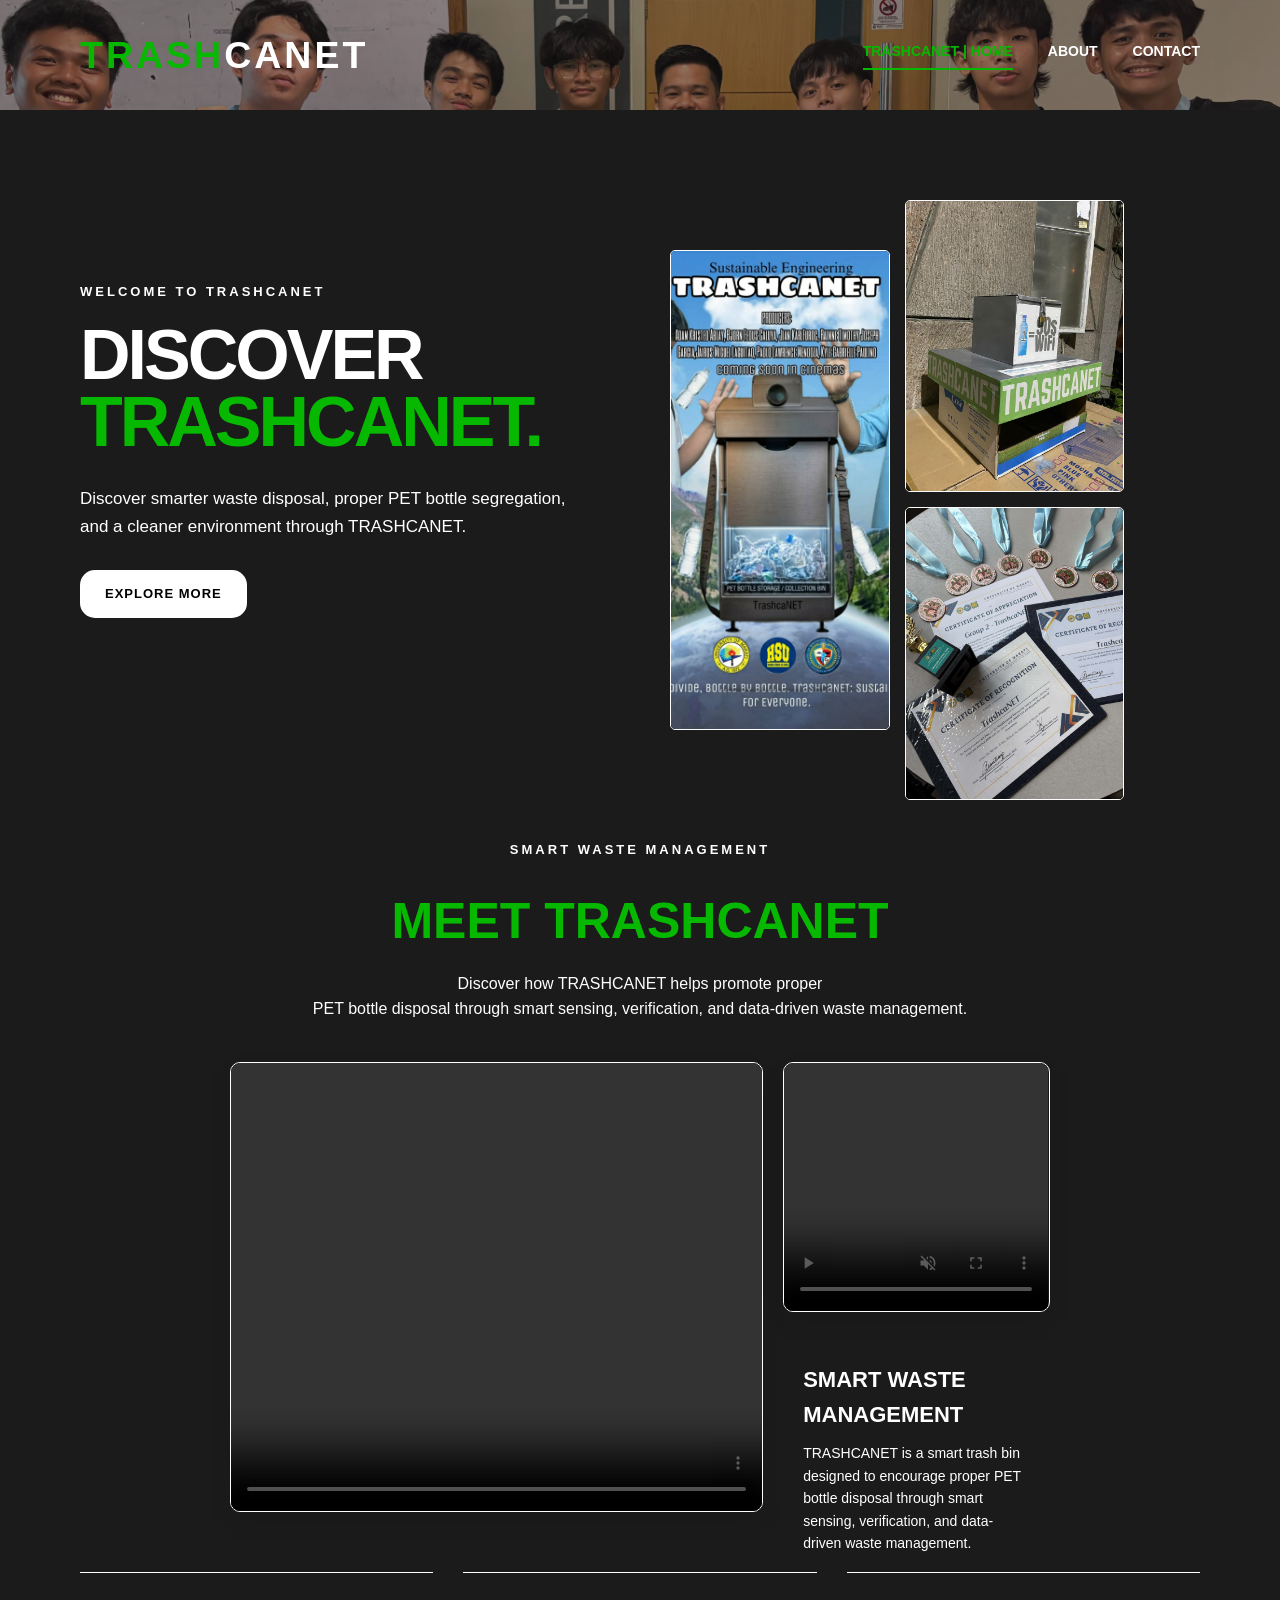
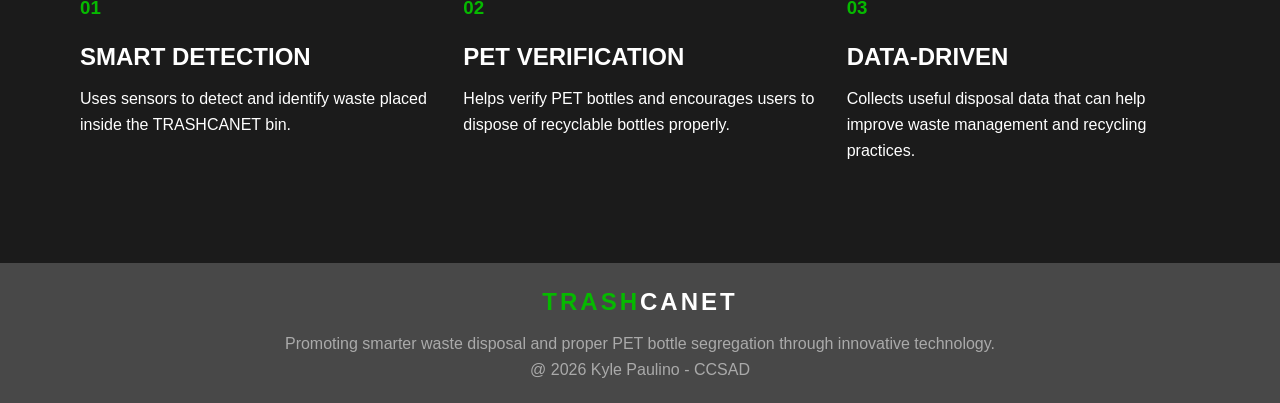
==== index.html @ 449b41c7 "Update index.html" ====
<!DOCTYPE html>
<html lang="en">

<head>
    <meta charset="UTF-8">
    <meta name="viewport" content="width=device-width, initial-scale=1.0">
    <title>TRASHCANET | HOME</title>
    <link rel="icon" type="image/png" href="IMAGES/icon2.png">
    <link rel="stylesheet" href="style.css">
</head>

<body>
    <!-- NAVIGATION -->
    <header>

        <nav class="navbar">

            <div class="logo">
                <h1>
                    <span class="trash">TRASH</span><span class="net">CANET</span>
                </h1>
            </div>

            <div class="nav-links">
                <a href="index.html" class="active">TRASHCANET | HOME</a>
                <a href="ABOUT.html">ABOUT</a>
                <a href="CONTACT.html">CONTACT</a>
            </div>
        </nav>
    </header>


    <!-- HOME SECTION -->
    <main>

        <section class="hero">

            <div class="hero-content">

                <p class="subtitle">
                    WELCOME TO TRASHCANET
                </p>

                <h1>
                    DISCOVER
                    <span>TRASHCANET.</span>
                </h1>

                <p class="description" style="color: white;">
                    Discover smarter waste disposal,
                    proper PET bottle segregation,
                    and a cleaner environment through TRASHCANET.

                </p>

                <a href="ABOUT.html" class="button" style="color: black;">
                    EXPLORE MORE
                </a>

            </div>


            <div class="hero-image">

                <img src="IMAGES/TCN1.jpg" style="height: 80%; margin-top: 50px;">

                <img src="IMAGES/TCN2.jpg" style="width: 200%; height: 100%;">

                <img src="IMAGES/TCN3.jpg" style="width: 200%; height: 100%;">

            </div>

        </section>


        <!-- VIDEO SECTION -->

        <section class="video-section">

            <p class="subtitle">
                SMART WASTE MANAGEMENT
            </p>

            <h2 style="color: #06b900;">
                MEET TRASHCANET
            </h2>

            <p class="section-text">
                Discover how TRASHCANET helps promote proper<br> PET bottle disposal
                through smart sensing, verification, and data-driven waste management.
            </p>


            <div class="video-layout">

                <!-- MAIN VIDEO -->
                <div class="main-video">
                    <video controls autoplay muted loop playsinline>
                        <source src="VIDEOS/SHISH.mp4" type="video/mp4">

                        Your browser does not support video.
                    </video>
                </div>


                <!-- SECONDARY VIDEO -->
                <div class="second-video">
                    <video controls muted>
                        <source src="VIDEOS/TCN2.mp4" type="video/mp4">

                        Your browser does not support video.
                    </video>
                </div>


                <!-- VIDEO DESCRIPTION -->
                <div class="video-description">




                    <h3>
                        SMART WASTE
                        MANAGEMENT
                    </h3>

                    <p>
                        TRASHCANET is a smart trash bin designed to encourage
                        proper PET bottle disposal through smart sensing,
                        verification, and data-driven waste management.
                    </p>

                </div>

            </div>

        </section>


        <!-- HIGHLIGHTS -->

        <section class="highlights">

            <div class="highlight">

                <h3>01</h3>

                <h2 style="color: #ffffff;">SMART DETECTION</h2>

                <p>
                    Uses sensors to detect and identify waste
                    placed inside the TRASHCANET bin.
                </p>

            </div>


            <div class="highlight">

                <h3>02</h3>

                <h2 style="color: #ffffff;">PET VERIFICATION</h2>

                <p>
                    Helps verify PET bottles and encourages users
                    to dispose of recyclable bottles properly.
                </p>

            </div>


            <div class="highlight">

                <h3>03</h3>

                <h2 style="color: #ffffff;">DATA-DRIVEN</h2>

                <p>
                    Collects useful disposal data that can help
                    improve waste management and recycling practices.
                </p>

            </div>

        </section>

    </main>



    <!-- FOOTER -->

    <footer>

        <h2>
            <span class="trash1">TRASH</span><span class="net1">CANET</span>
        </h2>

        <p>
            Promoting smarter waste disposal and proper PET bottle
            segregation through innovative technology.
        </p>

        <p class="Kyle Paulino">
            @ 2026 Kyle Paulino - CCSAD
        </p>
    </footer>
</body>

</html>
---- style.css ----
/*RESET*/

* {
    margin: 0;
    padding: 0;
    box-sizing: border-box;
}


/*BODY*/

body {
    font-family: Arial, Helvetica, sans-serif;
    background-color: #1b1b1b;
    color: #1b1b1b;
    line-height: 1.6;
}


/* NAVIGATION*/

header {
    position: relative;
    min-height: 100px;
    overflow: hidden;
    background-color: #1b1b1b;
}

header::before {
    content: "";
    position: absolute;
    inset: 0;

    background-image: url("IMAGES/TCN4.jpg");
    background-size: cover;
    background-position: center;
    background-repeat: no-repeat;

    opacity: 0.5;
    z-index: 0;

    animation: moveBackground 6s ease-in-out infinite alternate;
}

header>* {
    position: relative;
    z-index: 1;
}

@keyframes moveBackground {
    from {
        background-position: center top;
    }

    to {
        background-position: center bottom;
    }
}


.navbar {
    max-width: 1200px;
    margin: auto;
    padding: 25px 40px;
    display: flex;
    justify-content: space-between;
    align-items: center;
}


.logo {
    font-size: 25px;
    font-weight: bold;
    letter-spacing: 3px;
    color: white;
}

.trash {
    color: #06b900;
}

.net {
    color: white;
}

.nav-links {
    display: flex;
    gap: 35px;
}


.nav-links a {
    color: #ffffff;
    text-decoration: none;
    font-size: 14px;
    font-weight: bold;
    text-transform: uppercase;
    transition: 0.3s;
}


.nav-links a:hover {
    color: #06b900;
}


.nav-links .active {
    color: #06b900;
    border-bottom: 2px solid #06b900;
    padding-bottom: 5px;

}


/*COMMON TEXT*/

.subtitle {
    font-size: 13px;
    font-weight: bold;
    letter-spacing: 3px;
    color: white;
    margin-bottom: 20px;
}


.description {
    color: #666;
    font-size: 17px;
    max-width: 500px;
}


.button {
    display: inline-block;
    margin-top: 30px;
    padding: 14px 25px;
    background-color: white;
    color: white;
    text-decoration: none;
    font-size: 13px;
    font-weight: bold;
    letter-spacing: 1px;
    transition: 0.3s;
    border-radius: 15px;
}


.button:hover {
    background-color: #06b900;
    transform: translateY(-2px);
}


/*HOME*/

.hero {
    max-width: 1200px;
    margin: auto;
    padding: 90px 40px;
    display: grid;
    grid-template-columns: 1fr 1fr;
    gap: 60px;
    align-items: center;
}


.hero-content h1 {
    font-size: 70px;
    line-height: 0.95;
    letter-spacing: -3px;
    margin-bottom: 30px;
    color: white;
}


.hero-content h1 span {
    display: block;
    color: #06b900;
}

/*image*/

.hero-image {
    display: grid;
    grid-template-columns: 2fr 1fr;
    grid-template-rows: 1fr 1fr;
    gap: 15px;
    width: 65%;
    height: 500px;
}

.hero-image img {
    width: 100%;
    height: 100%;
    object-fit: cover;
    border-radius: 5px;
    border: #fdfcfc solid 1px;
}


/* LARGE IMAGE */
.hero-image img:first-child {
    grid-row: 1 / 3;
}

/* SMALL IMAGES */
.hero-image img:nth-child(2) {
    grid-column: 2;
    grid-row: 1;
}

.hero-image img:nth-child(3) {
    grid-column: 2;
    grid-row: 2;
}

/*VIDEO*/

.video-section {
    padding: 0px 10%;
    text-align: center;
    margin-top: 50PX;
}

.video-layout {
    display: grid;
    grid-template-columns: 2fr 1fr;
    grid-template-rows: 250px 180px;
    gap: 20px;
    margin-top: 40px;
    width: 80%;
    margin-left: auto;
    margin-right: auto;
    text-align: left;
}

/* MAIN VIDEO */

.main-video {
    grid-column: 1;
    grid-row: 1 / 3;
}

.main-video video,
.second-video video {
    width: 100%;
    height: 100%;
    object-fit: cover;
    display: block;
    border-radius: 10px;
    border: #000000 solid 3px;
    box-shadow: 0 10px 25px rgba(0, 0, 0, 0.08);
    border: #fffdfd solid 1px;
}


/* SECOND VIDEO */

.second-video {
    grid-column: 2;
    grid-row: 1;
}




/* DESCRIPTION */

.video-description {
    grid-column: 2;
    grid-row: 2;
    padding: 20px;
    background-color: f5f1e8;
    color: #ffffff;
}

.video-description span {
    font-size: 12px;
    letter-spacing: 2px;
}

.video-description h3 {
    font-size: 22px;
    margin: 10px 0;
}

.video-description p {
    font-size: 14px;
    line-height: 1.6;
}



.video-section h2 {
    font-size: 50px;
    margin-bottom: 10px;
}


.section-text {
    color: #fffdfd;
    margin-bottom: 30px;
}




/*HIGHLIGHTS*/

.highlights {
    max-width: 1200px;
    margin: auto;
    padding: 60px 40px 100px;
    display: grid;
    grid-template-columns: repeat(3, 1fr);
    gap: 30px;
}


.highlight {
    border-top: 1px solid #ffffff;
    padding-top: 20px;
}


.highlight h3 {
    color: #06b900;
    margin-bottom: 15px;
}


.highlight h2 {
    font-size: 24px;
    margin-bottom: 10px;
}


.highlight p {
    color: #ffffff;
}


/*ABOUT HERO*/

.about-hero {
    max-width: 1000px;

    margin: auto;

    padding: 110px 40px;

    text-align: center;
}


.about-hero h1 {
    font-size: 70px;

    line-height: 1;

    letter-spacing: -3px;

    margin-bottom: 30px;
}


.about-hero h1 span {
    display: block;

    color: #8b6f47;
}


.about-hero>p:last-child {
    max-width: 650px;
    margin: auto;
    color: #666;
    font-size: 18px;
}


/*DARK ABOUT SECTION*/

.dark-section {
    background-color: #fffffff0;
    color: white;
    padding: 100px 40px;
}


.about-content {
    max-width: 900px;
    margin: auto;
}


.about-content h2 {
    font-size: 55px;
    line-height: 1;
    margin-bottom: 30px;
    color: #06b900;
}


.about-content h2 span {
    color: #000000;
}


.about-content p:not(.subtitle) {
    max-width: 700px;
    color: #ccc;
    margin-bottom: 20px;
}


/*DISCOVER*/

.discover {
    max-width: 1200px;
    margin: auto;
    padding: 100px 40px;

}


.discover-grid {
    display: grid;
    grid-template-columns: repeat(3, 1fr);
    gap: 30px;
}

.hero-image img {

    transition: 0.3s;
}

.discover-card {
    background-color: whitesmoke;
    padding: 35px;
    min-height: 260px;
    border: 1px solid #050505;
    transition: 0.3s;
    border-radius: 10px;
}

.hero-image img:hover {
    transform: translateY(-5px);
    box-shadow: 0 10px 15px rgba(255, 255, 255, 255);
}

.discover-card:hover {
    transform: translateY(-5px);
    box-shadow: 0 10px 15px rgb(4, 138, 4);
}

.number {
    color: #06b900;
    font-weight: bold;
    margin-bottom: 25px;
}


.discover-card h2 {
    margin-bottom: 15px;
}


.discover-card p {
    color: #666;
}

/* ============================= */
/* MEMBER CARDS */
/* ============================= */

.member-card {
    position: relative;
    overflow: hidden;
    cursor: pointer;
    min-height: 250px;
    background-color: whitesmoke;
    padding: 35px;
    border: 1px solid #050505;
    border-radius: 10px;
    transition: 0.3s ease;
}

/* MEMBER INFORMATION */

.member-info {
    position: relative;
    z-index: 4;
    transition: 0.4s ease;
}

.member-info h2,
.member-info p,
.member-info .number {
    position: relative;
    z-index: 4;
}

/* MEMBER IMAGE */

.member-image-container {
    position: absolute;
    inset: 0;

    opacity: 0;
    visibility: hidden;

    transition: 0.4s ease;

    z-index: 3;
}

.member-image {
    width: 100%;
    height: 100%;
    object-fit: cover;
    display: block;
}

/* DARK OVERLAY */

.member-image-container::after {
    content: "";
    position: absolute;
    inset: 0;

    background: rgba(0, 0, 0, 0.50);

    z-index: 1;
}

/* CARD HOVER */

.member-card:hover {
    transform: translateY(-5px);
    box-shadow: 0 10px 15px rgb(4, 138, 4);
}

.member-card:hover .member-image-container {
    opacity: 1;
    visibility: visible;
}

/* TEXT WHEN IMAGE APPEARS */

.member-card:hover .member-info h2,
.member-card:hover .member-info p {
    color: white;
}

.member-card:hover .member-info .number {
    color: #06b900;
}

.discover-grid {
    display: grid;
    grid-template-columns: repeat(3, 1fr);
    gap: 30px;
}

/* CENTER THE 7TH MEMBER */
.member-card:nth-child(7) {
    grid-column: 2;
}

/*AUDIO*/

.audio-section {
    position: relative;
    min-height: 500px;
    overflow: hidden;

    display: flex;
    justify-content: center;
    align-items: center;
    background-color: #1b1b1b;
    text-align: center;
}



/* VIDEO BACKGROUND */
.section-video {
    position: absolute;
    top: 0;
    left: 0;

    width: 100%;
    height: 100%;
    opacity: 50%;
    object-fit: cover;
    z-index: 0;
}

/* DARK OVERLAY */
.video-overlay {
    position: absolute;
    inset: 0;

    background: rgba(0, 0, 0, 0.5);
    z-index: 1;
}

/* CONTENT ABOVE VIDEO */
.audio-content {
    position: relative;
    z-index: 2;

    color: white;
    max-width: 800px;
    padding: 40px 20px;
}

.audio-content h2 {
    color: #06b900;
}

.audio-content p {
    color: white;
}

/* AUDIO PLAYER */
.audio-content audio {
    margin-top: 20px;
    width: 350px;
    max-width: 90%;
}

/*CONTACT*/

.contact {
    max-width: 1100px;
    margin: auto;
    padding: 100px 40px;
    display: grid;
    grid-template-columns: 1fr 1fr;
    gap: 80px;
}


.contact-info h1 {
    font-size: 70px;
    line-height: 1;
    letter-spacing: -3px;
    margin-bottom: 25px;
}


.contact-info h1 span {
    display: block;
    color: #8b6f47;
}


.contact-info>p:not(.subtitle) {
    color: #666;
    max-width: 450px;
    margin-bottom: 40px;
}


/*CONTACT DETAILS*/

.contact-details {
    display: flex;
    flex-direction: column;
    gap: 25px;
}


.detail h3 {
    font-size: 13px;
    letter-spacing: 2px;
    margin-bottom: 5px;
    color: #06b900;
}


.detail p {
    color: #ffffff;
}


/*CONTACT FORM*/
.form-container:hover {
    box-shadow: 10px 10px 30px rgb(4, 138, 4);
    transform: translateY(-5px);

}

.form-container {
    background-color: white;
    padding: 40px;
    border-radius: 10px;
    transition: 0.3s;
}


form {
    display: flex;
    flex-direction: column;
}


form label {
    font-size: 13px;
    font-weight: bold;
    margin-top: 15px;
    margin-bottom: 7px;
}


form input,
form textarea {
    width: 100%;
    padding: 14px;
    border: 1px solid #ccc;
    background-color: #fafafa;
    font-family: Arial, Helvetica, sans-serif;
    font-size: 14px;
    outline: none;
    border-radius: 10px;
}


form input:focus,
form textarea:focus {
    border-color: #06b900;
}


form textarea {
    resize: vertical;
    margin-bottom: 20px;
}


form button {
    padding: 15px;
    background-color: #1b1b1b;
    color: white;
    border: none;
    cursor: pointer;
    font-weight: bold;
    letter-spacing: 1px;
    transition: 0.3s;
    border-radius: 10px;
}


form button:hover {
    background-color: #06b900;
}


/*FOOTER*/

footer {
    background-color: #484848;
    color: white;
    text-align: center;
    padding: 20px 5px;
    border-top: floralwhite;
}


footer h2 {
    letter-spacing: 3px;
    margin-bottom: 10px;
}


footer p {
    color: #aaa;
}


footer .Kyle Paulino {
    margin-top: 20px;
    font-size: 12px;
}

.trash1 {
    color: #06b900;
}

.net1 {
    color: white;
}
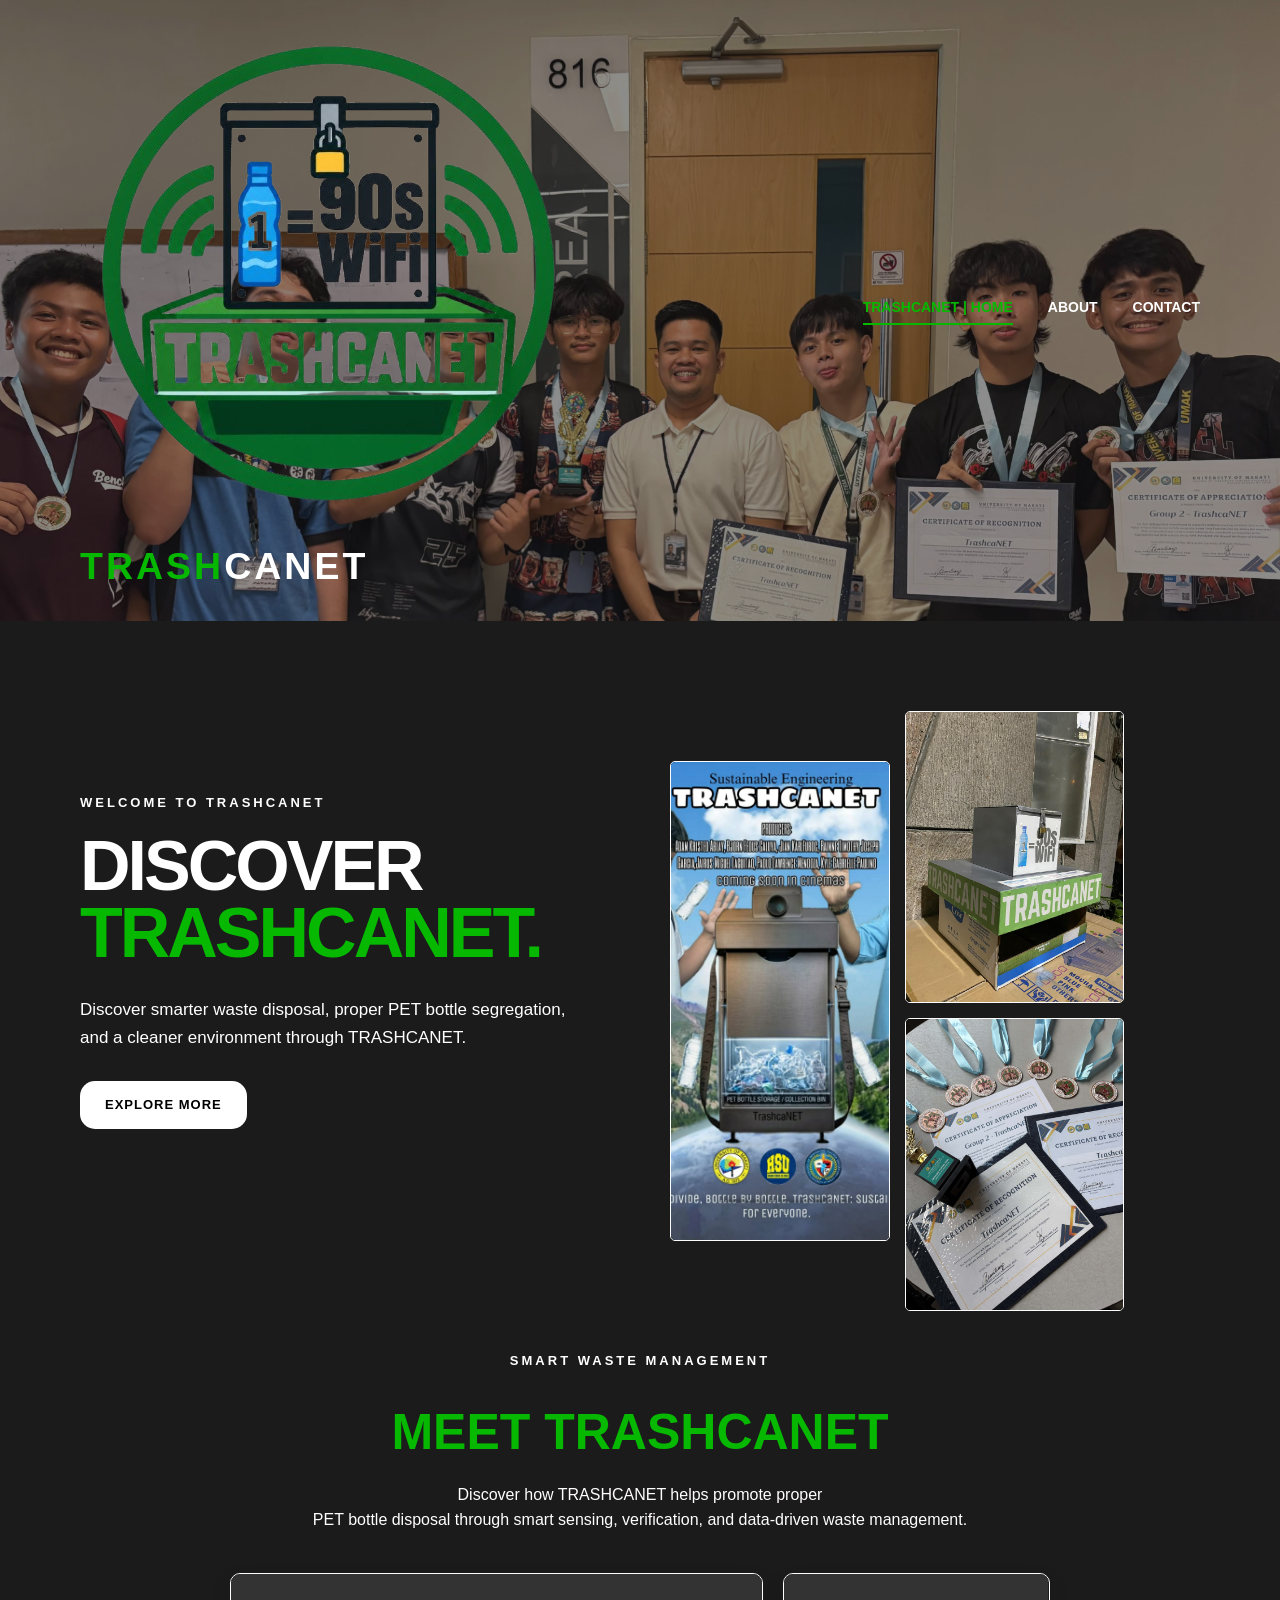
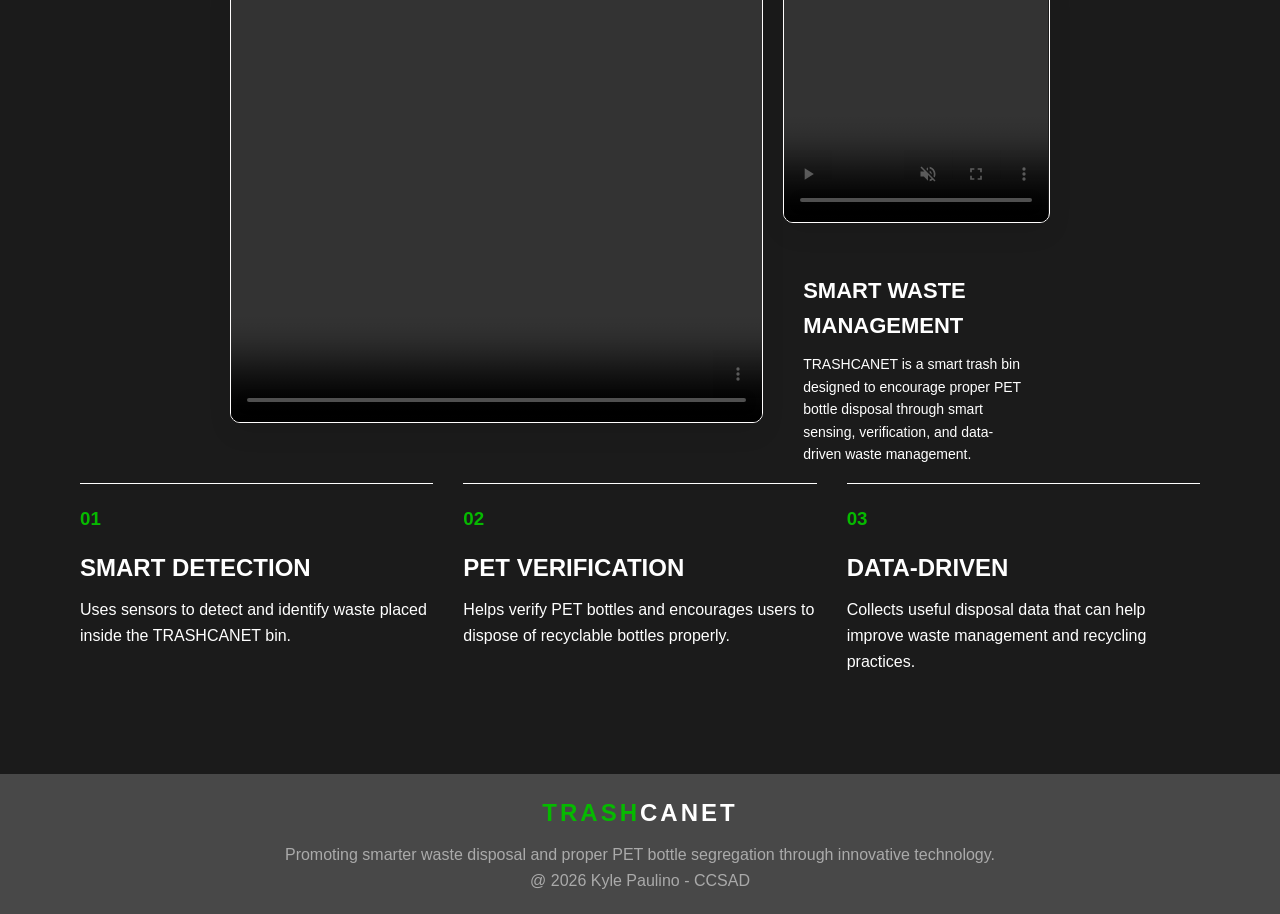
==== commit af156b06: "Update index.html" ====
--- a/index.html
+++ b/index.html
@@ -16,6 +16,7 @@
         <nav class="navbar">
 
             <div class="logo">
+                <img src="IMAGES/icon2.png">
                 <h1>
                     <span class="trash">TRASH</span><span class="net">CANET</span>
                 </h1>
@@ -106,7 +107,7 @@
                 <!-- SECONDARY VIDEO -->
                 <div class="second-video">
                     <video controls muted>
-                        <source src="VIDEOS/TCN2.mp4" type="video/mp4">
+                        <source src="VIDEOS/TCN1.mp4" type="video/mp4">
 
                         Your browser does not support video.
                     </video>
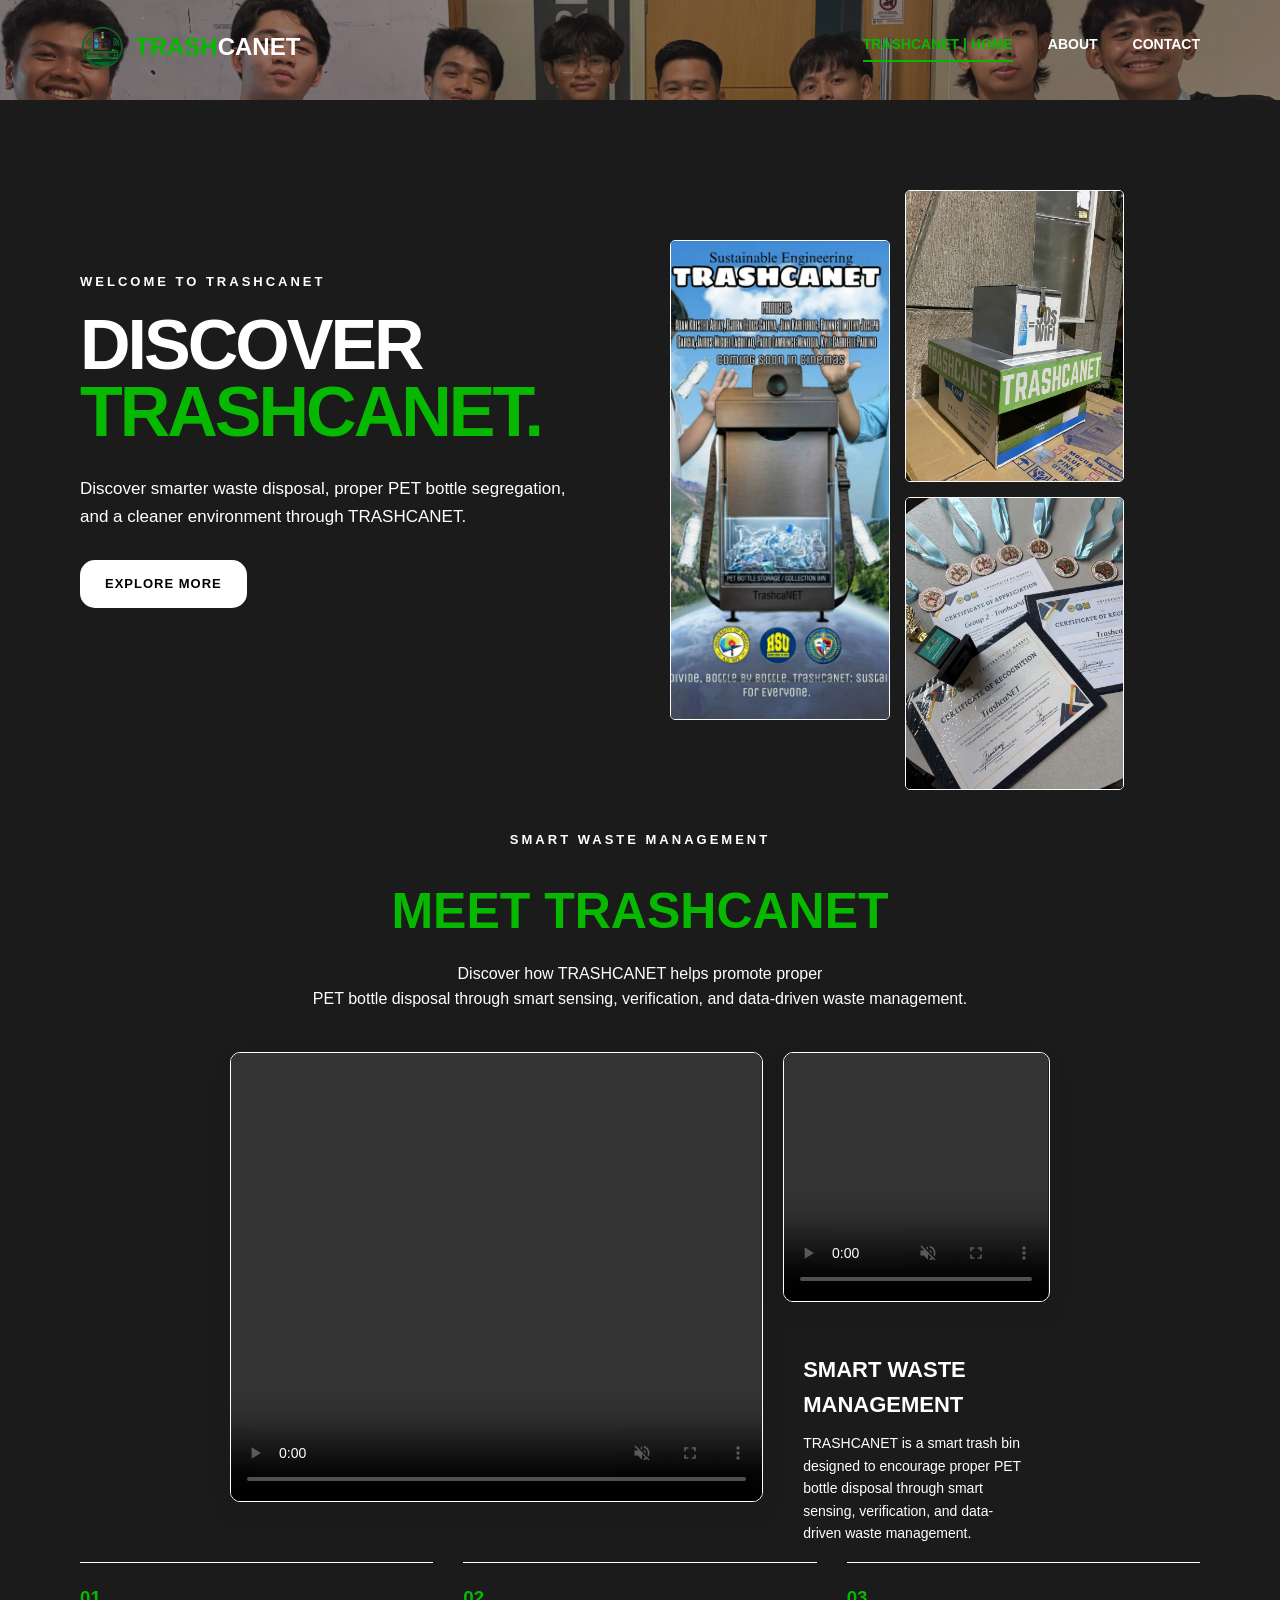
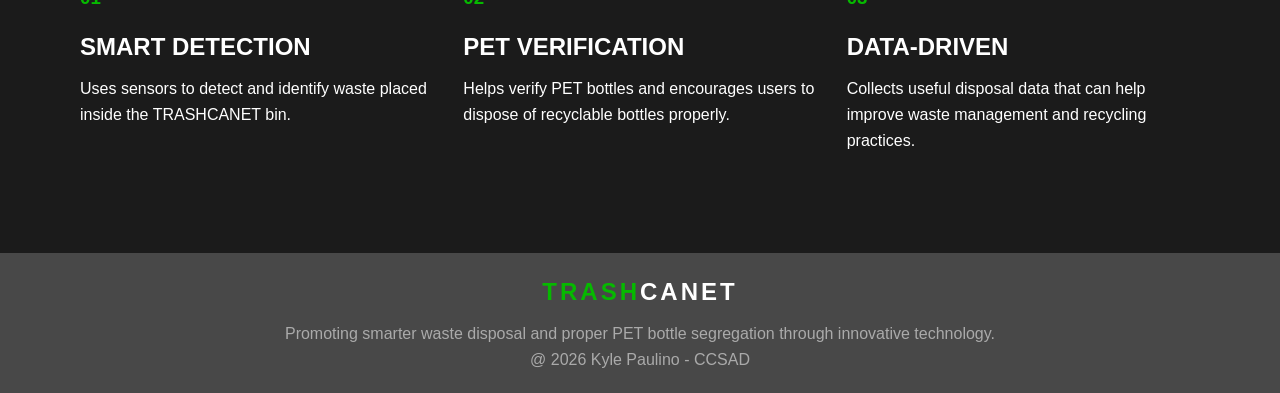
==== commit ff5095c9: "Update index.html" ====
--- a/index.html
+++ b/index.html
@@ -16,7 +16,7 @@
         <nav class="navbar">
 
             <div class="logo">
-                <img src="IMAGES/icon2.png">
+            <img src="IMAGES/icon2.png">
                 <h1>
                     <span class="trash">TRASH</span><span class="net">CANET</span>
                 </h1>
--- a/style.css
+++ b/style.css
@@ -69,10 +69,20 @@
 
 
 .logo {
-    font-size: 25px;
-    font-weight: bold;
-    letter-spacing: 3px;
-    color: white;
+    display: flex;
+    align-items: center;
+    gap: 10px;
+    margin: 0;
+    padding: 0;
+}
+
+/* ICON */
+
+.logo img {
+    width: 45px;
+    height: 45px;
+    object-fit: contain;
+    display: block;
 }
 
 .trash {
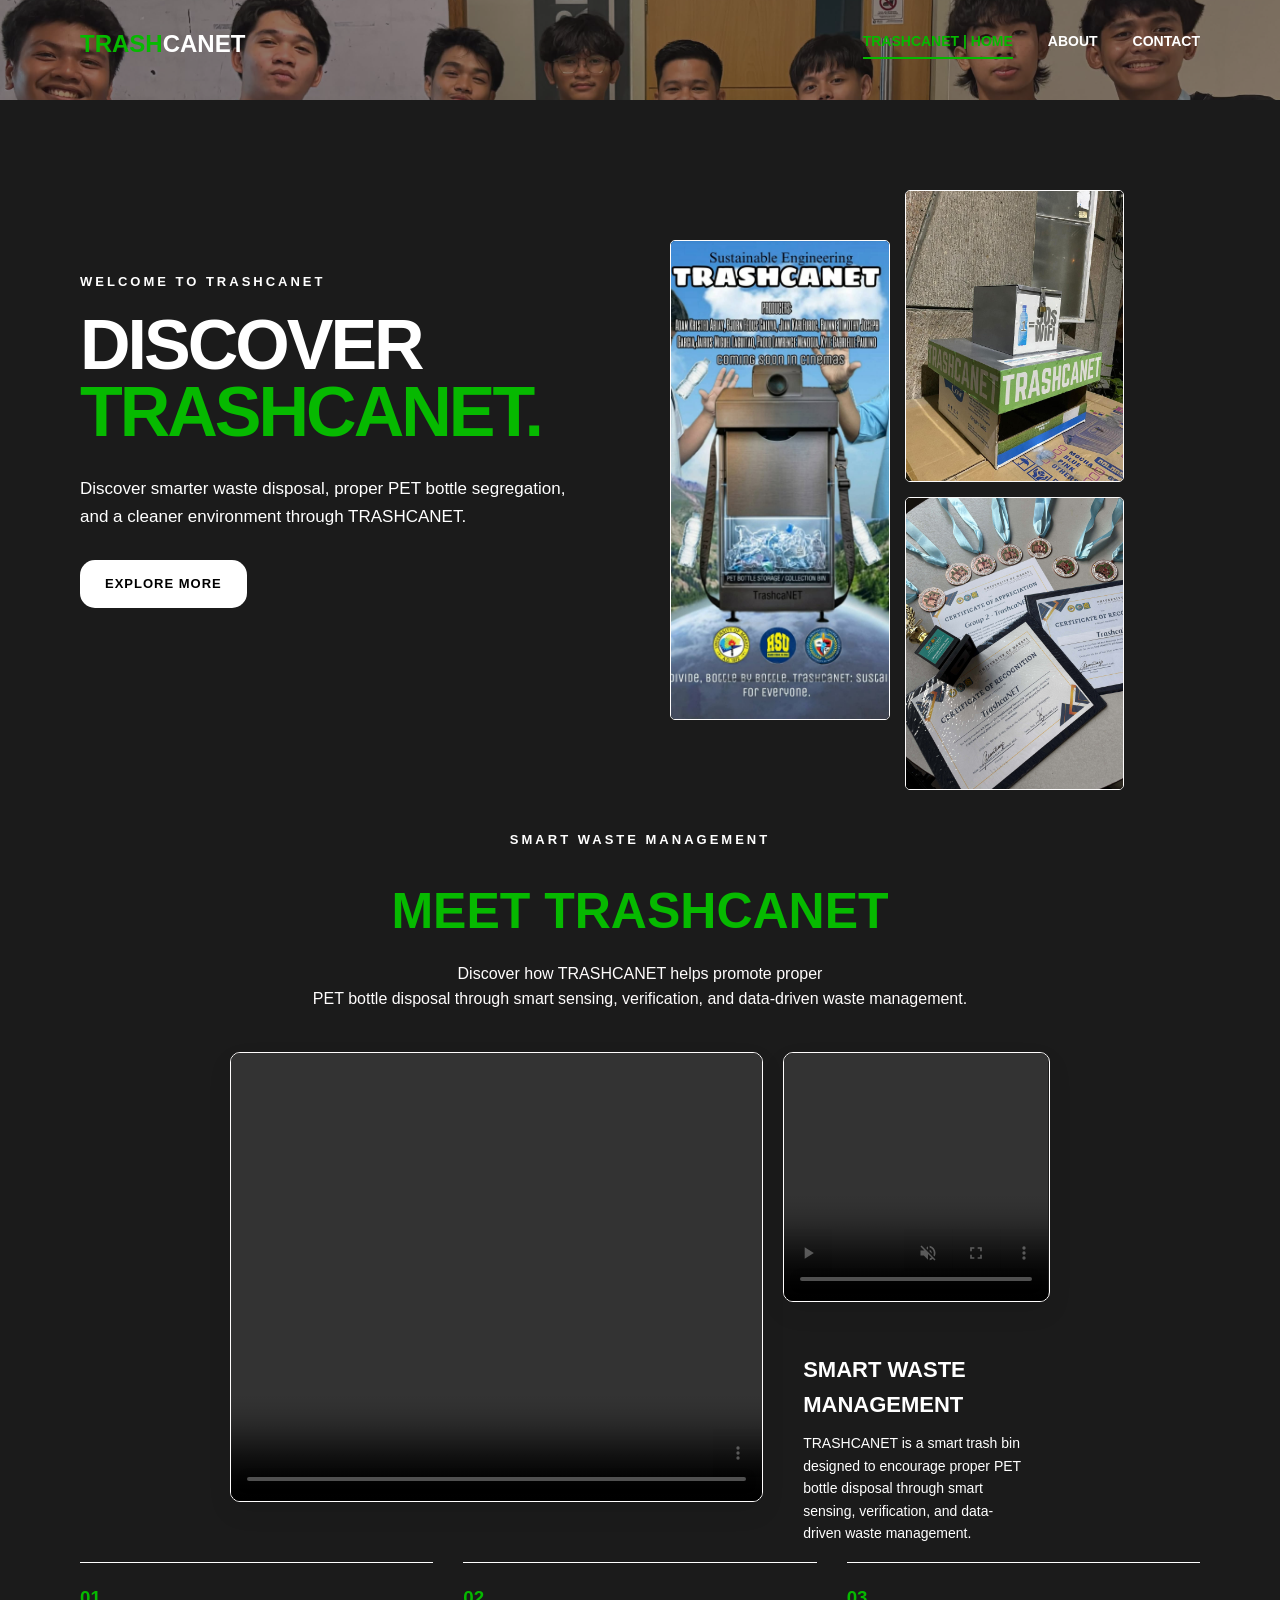
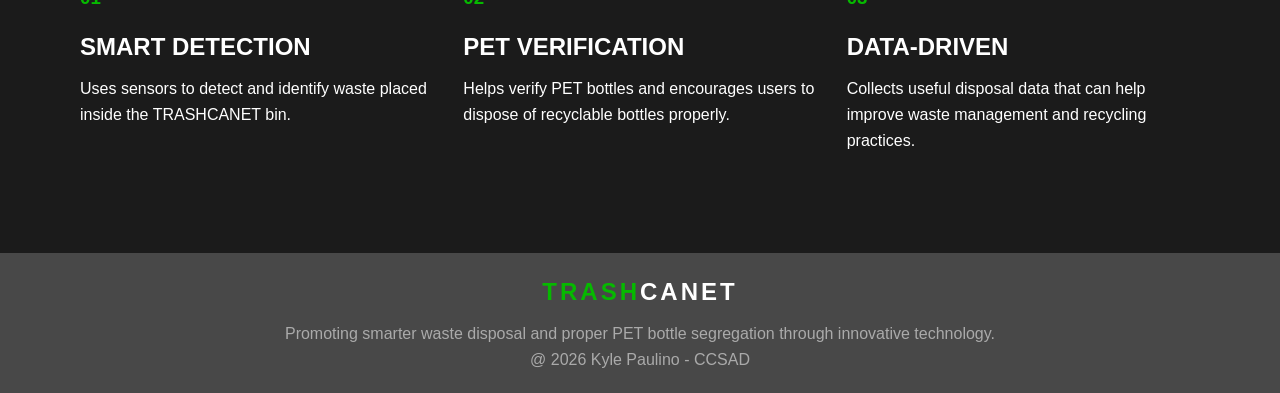
==== commit 1b8c95b5: "Update index.html" ====
--- a/index.html
+++ b/index.html
@@ -16,7 +16,7 @@
         <nav class="navbar">
 
             <div class="logo">
-            <img src="IMAGES/icon2.png">
+           
                 <h1>
                     <span class="trash">TRASH</span><span class="net">CANET</span>
                 </h1>
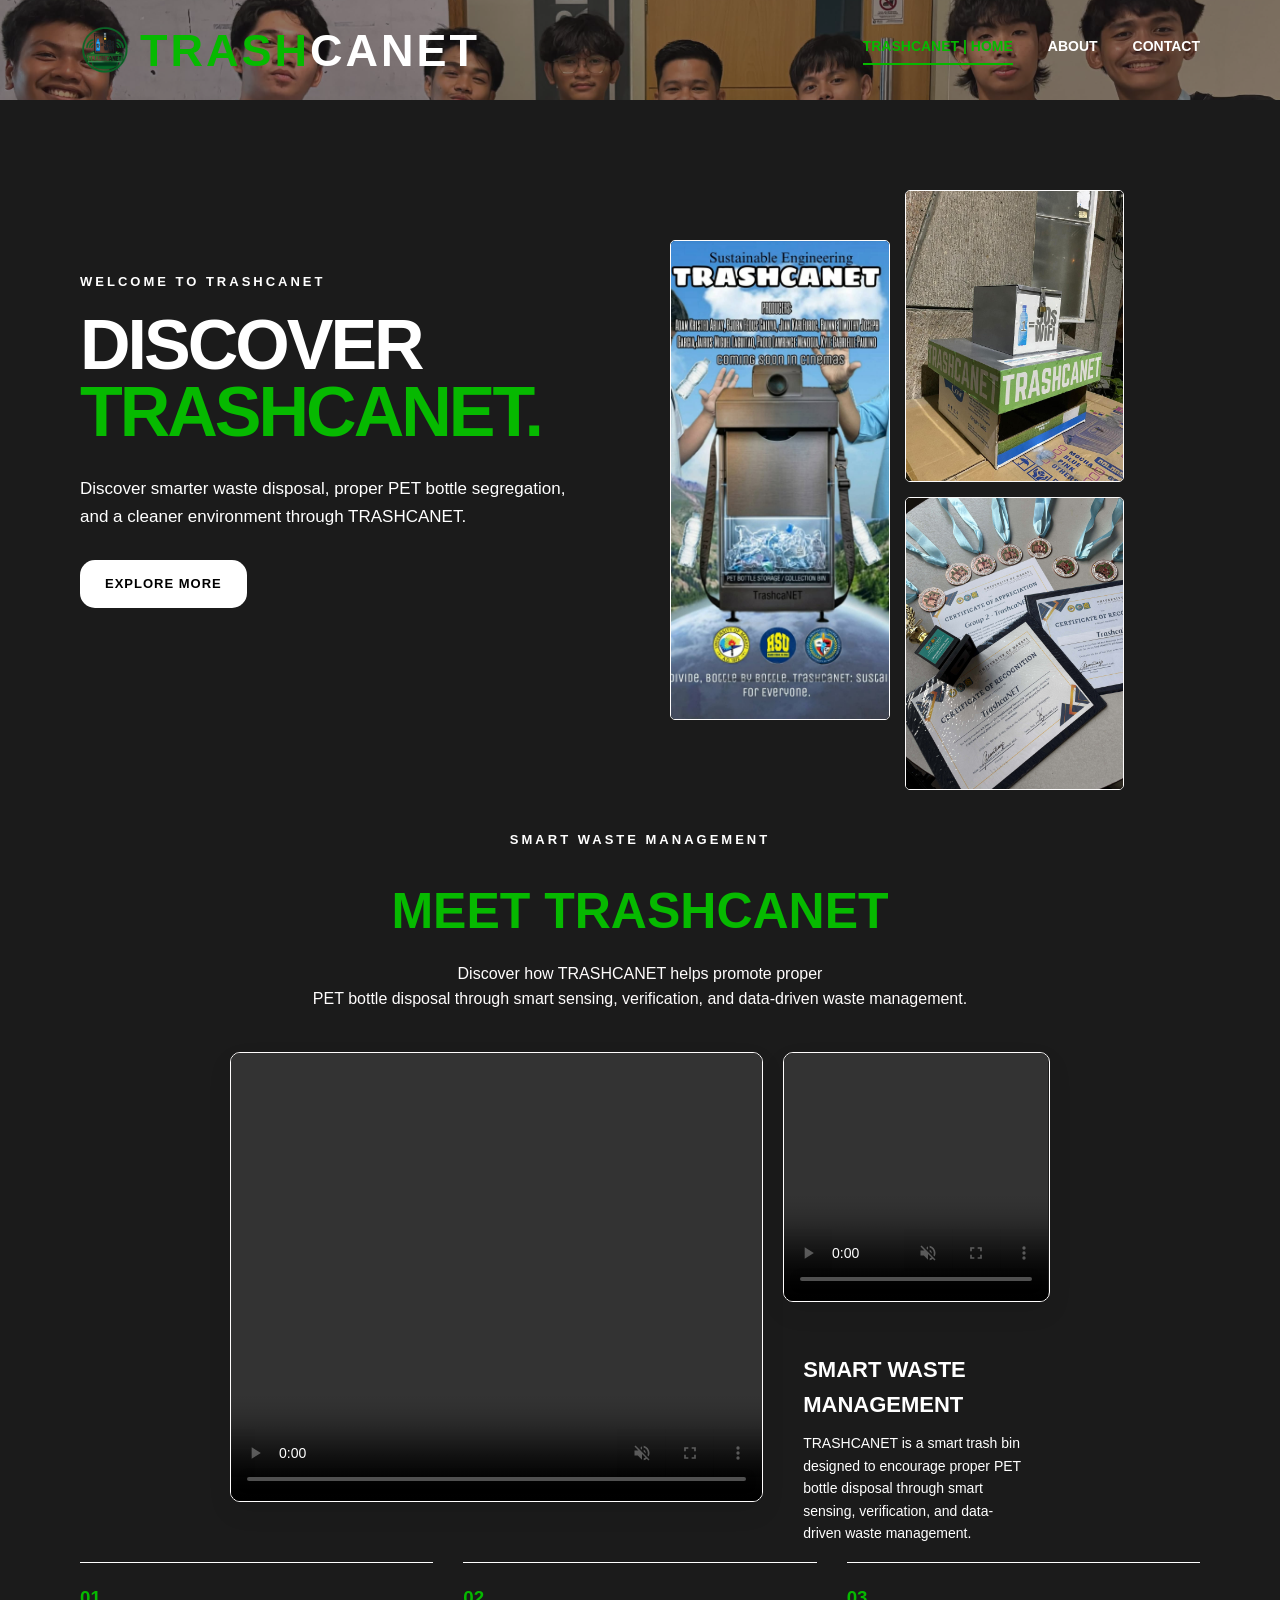
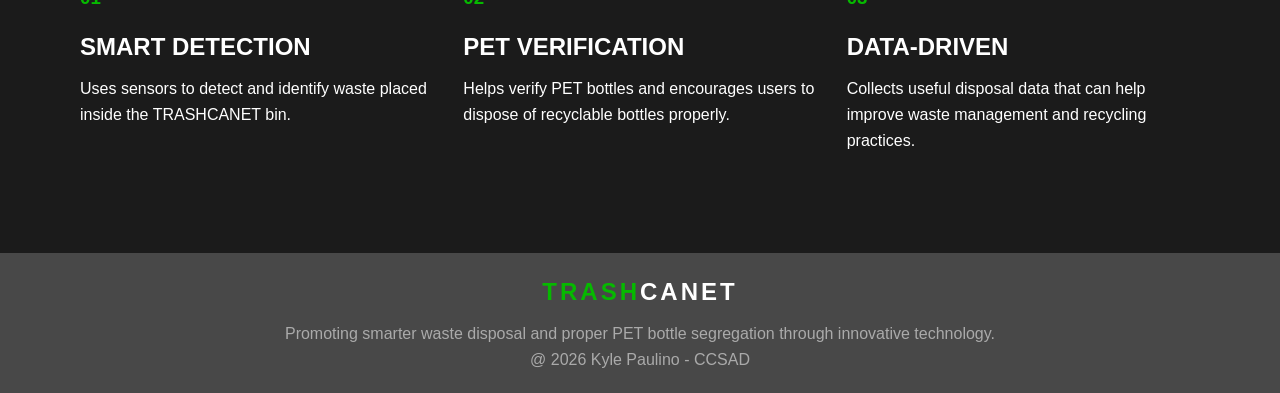
==== commit 60c79832: "Add files via upload" ====
--- a/index.html
+++ b/index.html
@@ -16,10 +16,11 @@
         <nav class="navbar">
 
             <div class="logo">
-           
+                <img src="IMAGES/icon2.png">
                 <h1>
                     <span class="trash">TRASH</span><span class="net">CANET</span>
                 </h1>
+                 
             </div>
 
             <div class="nav-links">
@@ -96,7 +97,7 @@
 
                 <!-- MAIN VIDEO -->
                 <div class="main-video">
-                    <video controls autoplay muted loop playsinline>
+                    <video controls muted>
                         <source src="VIDEOS/SHISH.mp4" type="video/mp4">
 
                         Your browser does not support video.
@@ -107,7 +108,7 @@
                 <!-- SECONDARY VIDEO -->
                 <div class="second-video">
                     <video controls muted>
-                        <source src="VIDEOS/TCN1.mp4" type="video/mp4">
+                        <source src="VIDEOS/TCN2.mp4" type="video/mp4">
 
                         Your browser does not support video.
                     </video>
@@ -116,7 +117,6 @@
 
                 <!-- VIDEO DESCRIPTION -->
                 <div class="video-description">
-
 
 
 
@@ -208,4 +208,4 @@
     </footer>
 </body>
 
-</html>
+</html>
--- a/style.css
+++ b/style.css
@@ -79,10 +79,22 @@
 /* ICON */
 
 .logo img {
-    width: 45px;
-    height: 45px;
+    width: 50px;
+    height: 50px;
     object-fit: contain;
     display: block;
+}
+
+/* LOGO TEXT */
+
+.logo h1 {
+    margin: 0;
+    padding: 0;
+
+    font-size: 45px;
+    line-height: 1;
+    font-weight: bold;
+    letter-spacing: 3px;
 }
 
 .trash {
@@ -803,3 +815,421 @@
     color: white;
 }
 
+
+
+/* ========================================= */
+/* MOBILE RESPONSIVENESS */
+/* ========================================= */
+
+@media (max-width: 800px) {
+
+    /* ============================= */
+    /* GENERAL */
+    /* ============================= */
+
+    body {
+        overflow-x: hidden;
+    }
+
+    /* ============================= */
+    /* NAVIGATION */
+    /* ============================= */
+
+    .navbar {
+        padding: 20px;
+        flex-direction: column;
+        gap: 20px;
+        text-align: center;
+    }
+
+    .logo {
+        font-size: 22px;
+    }
+
+    .nav-links {
+        width: 100%;
+        justify-content: center;
+        flex-wrap: wrap;
+        gap: 15px;
+    }
+
+    .nav-links a {
+        font-size: 12px;
+    }
+
+
+    /* ============================= */
+    /* COMMON TEXT */
+    /* ============================= */
+
+    .subtitle {
+        font-size: 11px;
+        letter-spacing: 2px;
+    }
+
+    .description {
+        font-size: 15px;
+    }
+
+
+    /* ============================= */
+    /* HOME HERO */
+    /* ============================= */
+
+    .hero {
+        width: 100%;
+        padding: 60px 20px;
+        display: flex;
+        flex-direction: column;
+        gap: 40px;
+        text-align: center;
+    }
+
+    .hero-content h1 {
+        font-size: 48px;
+        line-height: 1;
+        letter-spacing: -2px;
+    }
+
+    .hero-content .description {
+        margin: auto;
+    }
+
+    .hero-image {
+        width: 100%;
+        height: 400px;
+        grid-template-columns: 2fr 1fr;
+        gap: 10px;
+    }
+
+
+    /* ============================= */
+    /* VIDEO SECTION */
+    /* ============================= */
+
+    .video-section {
+        padding: 0 20px;
+        margin-top: 30px;
+    }
+
+    .video-section h2 {
+        font-size: 38px;
+    }
+
+    .video-layout {
+        width: 100%;
+        display: flex;
+        flex-direction: column;
+        gap: 15px;
+        margin-top: 30px;
+    }
+
+    .main-video {
+        height: 300px;
+    }
+
+    .second-video {
+        height: 200px;
+    }
+
+    .main-video video,
+    .second-video video {
+        width: 100%;
+        height: 100%;
+    }
+
+    .video-description {
+        padding: 20px;
+    }
+
+
+    /* ============================= */
+    /* HIGHLIGHTS */
+    /* ============================= */
+
+    .highlights {
+        width: 100%;
+        padding: 50px 20px 70px;
+        display: flex;
+        flex-direction: column;
+        gap: 35px;
+    }
+
+    .highlight {
+        padding-top: 15px;
+    }
+
+
+    /* ============================= */
+    /* ABOUT HERO */
+    /* ============================= */
+
+    .about-hero {
+        width: 100%;
+        padding: 70px 20px;
+    }
+
+    .about-hero h1 {
+        font-size: 48px;
+        letter-spacing: -2px;
+    }
+
+    .about-hero>p:last-child {
+        font-size: 16px;
+    }
+
+
+    /* ============================= */
+    /* DARK ABOUT SECTION */
+    /* ============================= */
+
+    .dark-section {
+        padding: 70px 20px;
+    }
+
+    .about-content h2 {
+        font-size: 40px;
+    }
+
+    .about-content p:not(.subtitle) {
+        font-size: 15px;
+    }
+
+
+    /* ============================= */
+    /* DISCOVER */
+    /* ============================= */
+
+    .discover {
+        padding: 70px 20px;
+    }
+
+    .discover-grid {
+        display: flex;
+        flex-direction: column;
+        gap: 20px;
+    }
+
+    .discover-card {
+        width: 100%;
+        min-height: 220px;
+        padding: 25px;
+    }
+
+
+    /* ============================= */
+    /* MEMBER CARDS */
+    /* ============================= */
+
+    .member-card {
+        width: 100%;
+        min-height: 250px;
+        padding: 25px;
+    }
+
+    /* Remove desktop centering of 7th member */
+    .member-card:nth-child(7) {
+        grid-column: auto;
+    }
+
+    /*
+       On phones there is no need to
+       force the 7th member into column 2.
+    */
+
+
+    /* ============================= */
+    /* AUDIO SECTION */
+    /* ============================= */
+
+    .audio-section {
+        min-height: 450px;
+        padding: 30px 20px;
+    }
+
+    .audio-content {
+        width: 100%;
+        padding: 30px 15px;
+    }
+
+    .audio-content h2 {
+        font-size: 35px;
+    }
+
+    .audio-content audio {
+        width: 100%;
+        max-width: 350px;
+    }
+
+
+    /* ============================= */
+    /* CONTACT */
+    /* ============================= */
+
+    .contact {
+        width: 100%;
+        padding: 70px 20px;
+        display: flex;
+        flex-direction: column;
+        gap: 40px;
+    }
+
+    .contact-info h1 {
+        font-size: 48px;
+        letter-spacing: -2px;
+    }
+
+    .contact-info>p:not(.subtitle) {
+        font-size: 15px;
+        margin-bottom: 30px;
+    }
+
+    .contact-details {
+        gap: 20px;
+    }
+
+
+    /* ============================= */
+    /* CONTACT FORM */
+    /* ============================= */
+
+    .form-container {
+        width: 100%;
+        padding: 25px;
+    }
+
+    form input,
+    form textarea {
+        font-size: 14px;
+        padding: 13px;
+    }
+
+
+
+    /* FOOTER */
+
+
+    footer {
+        padding: 25px 15px;
+    }
+
+    footer h2 {
+        font-size: 20px;
+        letter-spacing: 2px;
+    }
+
+    footer p {
+        font-size: 13px;
+    }
+
+}
+
+
+/* ========================================= */
+/* SMALL PHONES */
+/* ========================================= */
+
+@media (max-width: 480px) {
+
+    /* NAVIGATION */
+
+    .navbar {
+        padding: 18px 15px;
+    }
+
+    .nav-links {
+        gap: 10px;
+    }
+
+    .nav-links a {
+        font-size: 10px;
+    }
+
+
+    /* HERO */
+
+    .hero {
+        padding: 50px 15px;
+    }
+
+    .hero-content h1 {
+        font-size: 40px;
+    }
+
+    .hero-image {
+        height: 320px;
+        gap: 8px;
+    }
+
+
+    /* VIDEO */
+
+    .video-section {
+        padding: 0 15px;
+    }
+
+    .video-section h2 {
+        font-size: 32px;
+    }
+
+    .main-video {
+        height: 230px;
+    }
+
+    .second-video {
+        height: 170px;
+    }
+
+
+    /* ABOUT */
+
+    .about-hero {
+        padding: 60px 15px;
+    }
+
+    .about-hero h1 {
+        font-size: 40px;
+    }
+
+    .dark-section {
+        padding: 60px 15px;
+    }
+
+    .about-content h2 {
+        font-size: 34px;
+    }
+
+
+    /* DISCOVER */
+
+    .discover {
+        padding: 60px 15px;
+    }
+
+    .discover-card {
+        padding: 22px;
+    }
+
+
+    /* AUDIO */
+
+    .audio-content h2 {
+        font-size: 30px;
+    }
+
+
+    /* CONTACT */
+
+    .contact {
+        padding: 60px 15px;
+    }
+
+    .contact-info h1 {
+        font-size: 40px;
+    }
+
+    .form-container {
+        padding: 20px;
+    }
+
+}
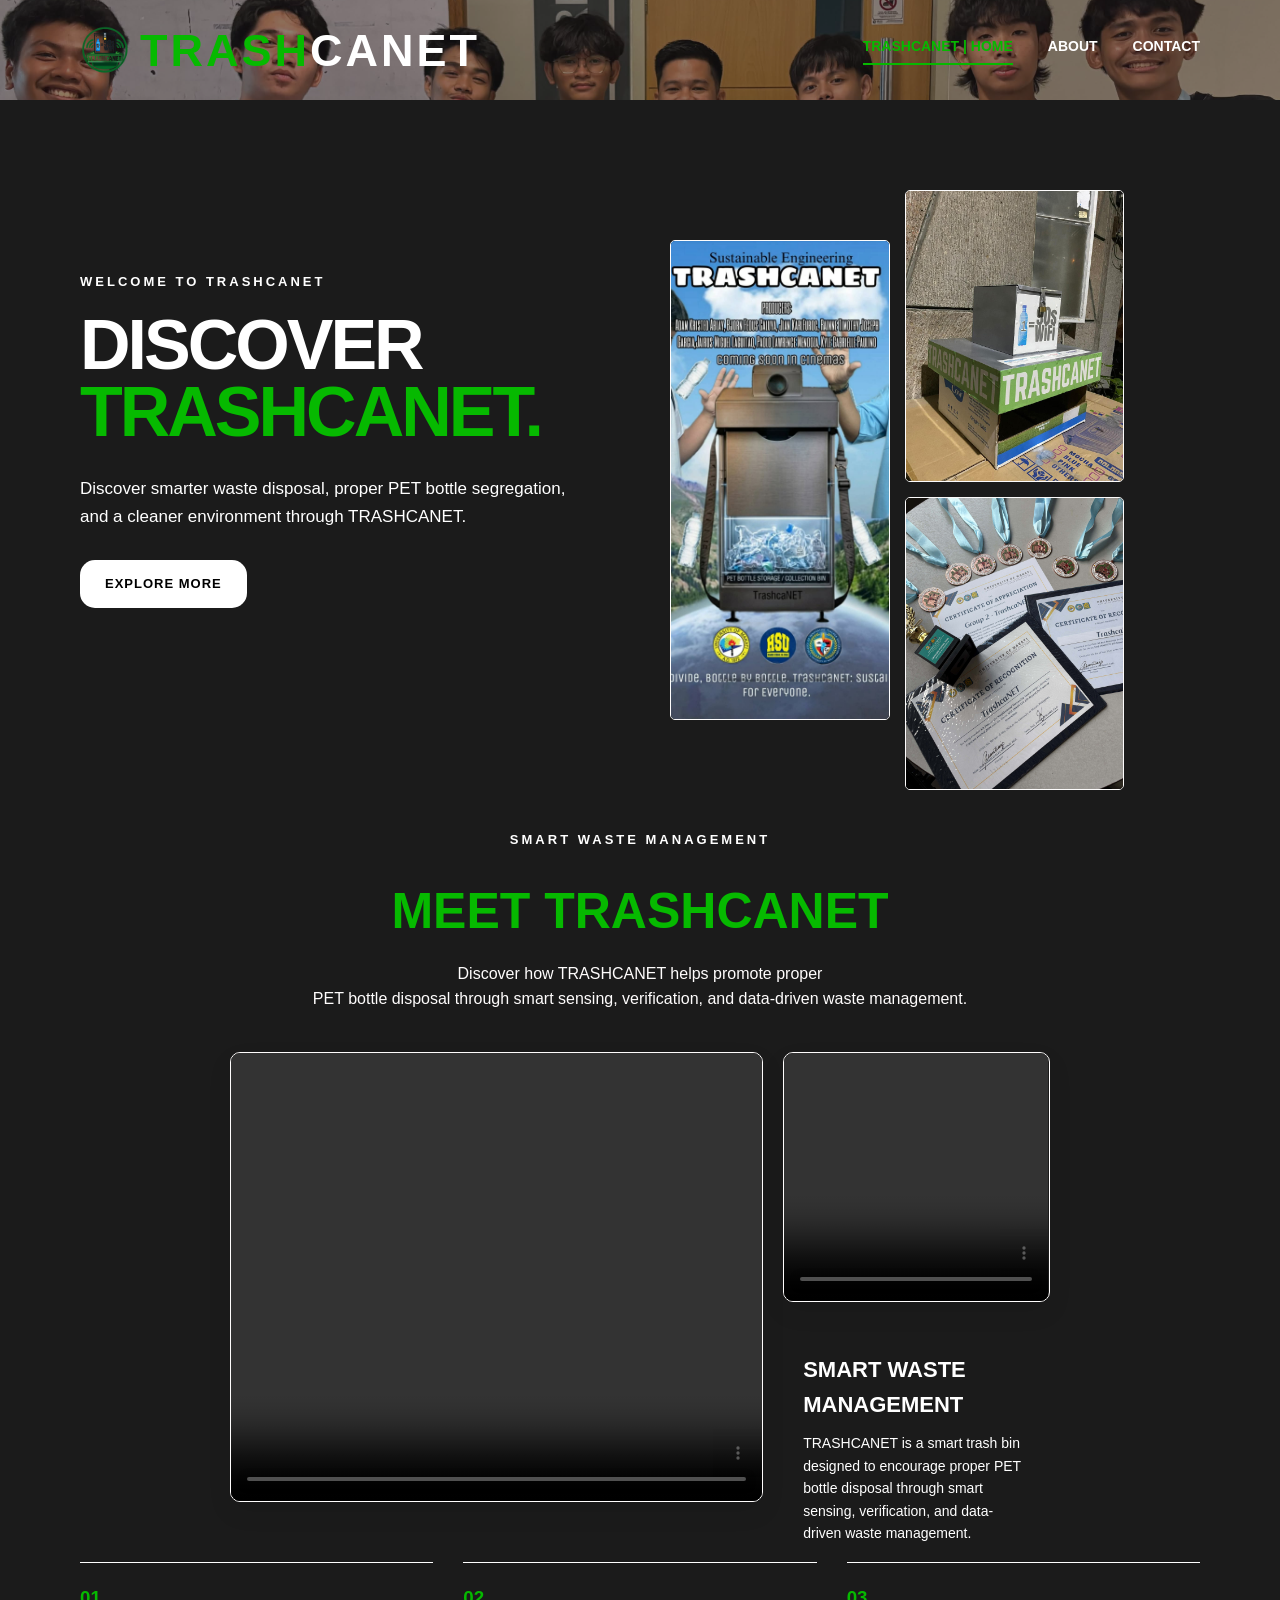
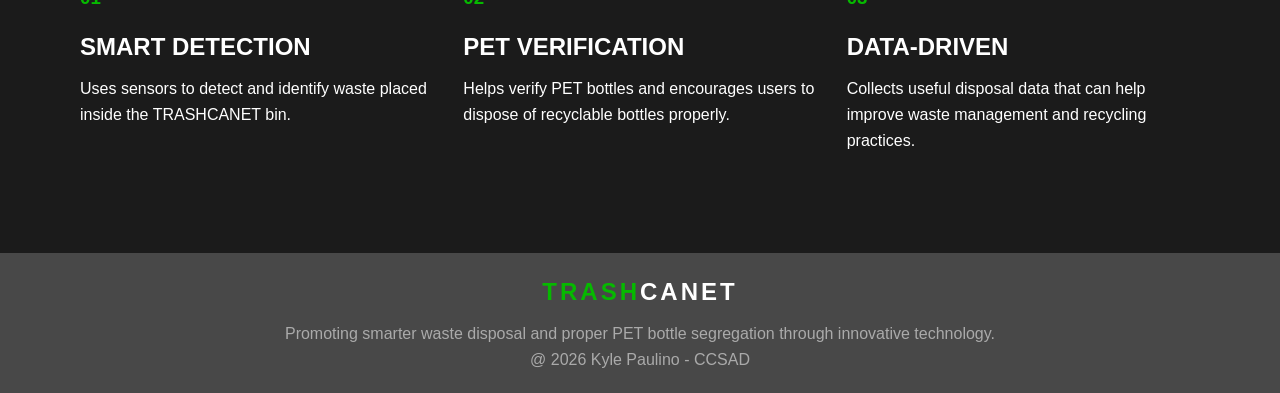
==== commit dbc8eadc: "Update index.html" ====
--- a/index.html
+++ b/index.html
@@ -97,7 +97,7 @@
 
                 <!-- MAIN VIDEO -->
                 <div class="main-video">
-                    <video controls muted>
+                    <video controls autoplay muted loop playsinline >
                         <source src="VIDEOS/SHISH.mp4" type="video/mp4">
 
                         Your browser does not support video.
@@ -208,4 +208,4 @@
     </footer>
 </body>
 
-</html>+</html>
